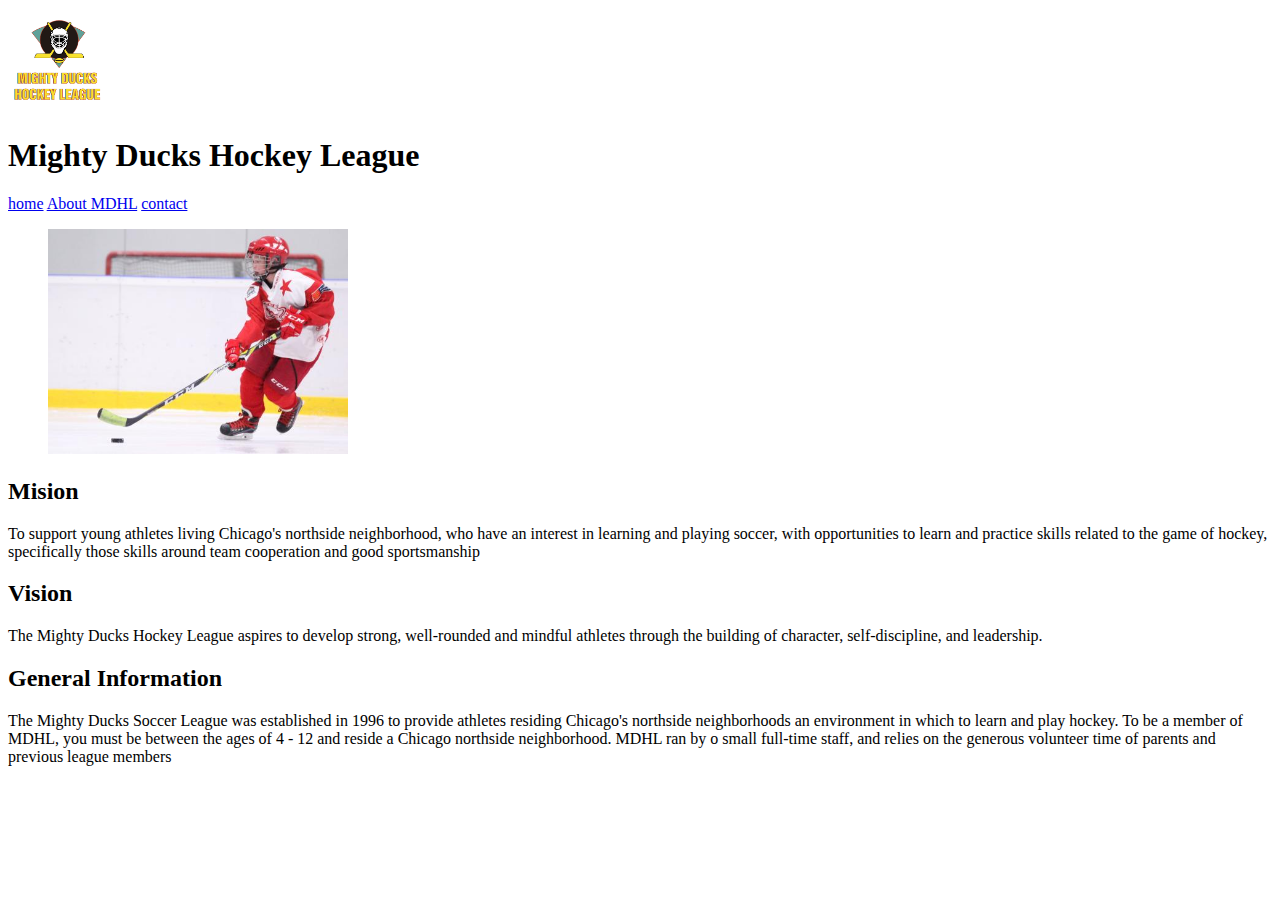
==== AboutMDHL.html @ 8af1686c "test1" ====
<!DOCTYPE html>
<html lang="en">
<head>
    <meta charset="UTF-8">
    <meta http-equiv="X-UA-Compatible" content="IE=edge">
    <meta name="viewport" content="width=device-width, initial-scale=1.0">
    <title>About MDHL</title>
    <link rel="icon" href="img/Logo_Mighty_ducks-01.ico">
</head>
<body>

        <header>
            <img src="img/Logo_Mighty_ducks-01.png" width="100" alt="logo">
            <h1>Mighty Ducks Hockey League</h1>
        </header>
        <nav>
            <a href="index.html">home</a>
            <a href="AboutMDHL.html" target="_blank">About MDHL</a>
            <a href="contact.html" target="_blank">contact</a>
        </nav>
    

    <figure>
    <img src="img/hockey_2.jpg" width="300" alt="imagen2">
    </figure>

    <article>
        <h2>Mision</h2>
        <p>To support young athletes living Chicago's northside neighborhood, who have an interest in
            learning and playing soccer, with opportunities to learn and practice skills related to the game of
            hockey, specifically those skills around team cooperation and good sportsmanship</p>
        <h2>Vision</h2>    
        <p>The Mighty Ducks Hockey League aspires to develop strong, well-rounded and mindful athletes
            through the building of character, self-discipline, and leadership.</p>
            <h2>General Information</h2>
            <p>The Mighty Ducks Soccer League was established in 1996 to provide athletes residing
                Chicago's northside neighborhoods an environment in which to learn and play hockey. To be a
                member of MDHL, you must be between the ages of 4 - 12 and reside a Chicago northside
                neighborhood. MDHL ran by o small full-time staff, and relies on the generous volunteer time of
                parents and previous league members</p>
    </article>

    
</body>
</html>
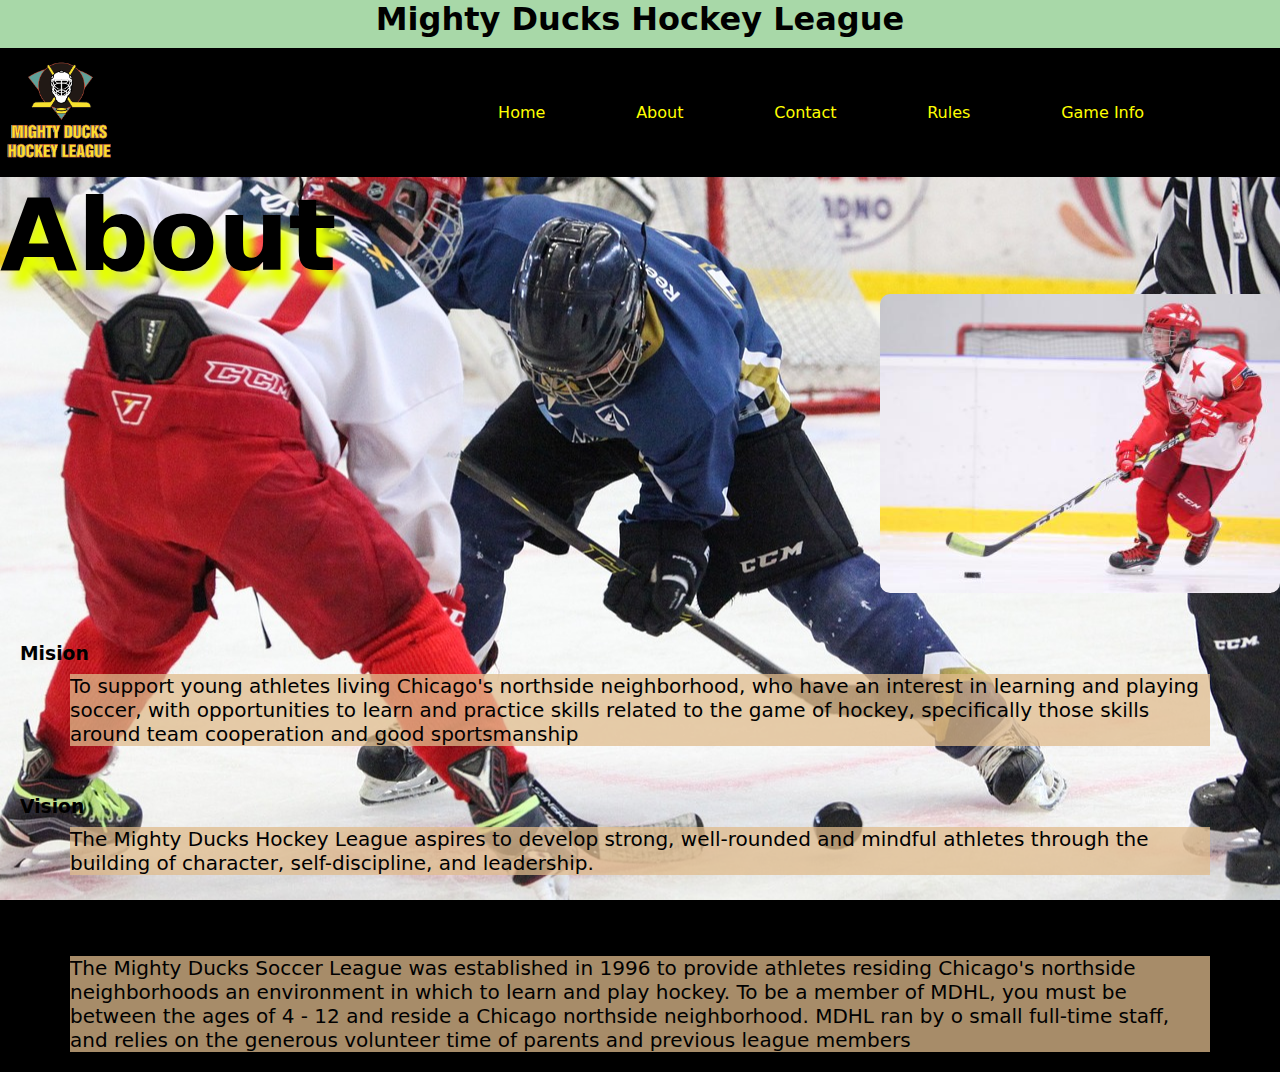
==== commit 870fafc1: "t_3" ====
--- a/AboutMDHL.html
+++ b/AboutMDHL.html
@@ -3,43 +3,79 @@
 <head>
     <meta charset="UTF-8">
     <meta http-equiv="X-UA-Compatible" content="IE=edge">
-    <meta name="viewport" content="width=device-width, initial-scale=1.0">
-    <title>About MDHL</title>
-    <link rel="icon" href="img/Logo_Mighty_ducks-01.ico">
+    <meta name="viewport" content="width=, initial-scale=1.0">
+    <title>About</title>
+    <link rel="icon" href="./img/Logo_Mighty_ducks-01.png" type="image/x-icon">
+    <link rel="stylesheet" href="./style.css">
 </head>
 <body>
+    <h1>Mighty Ducks Hockey League</h1>
+    
+    <header>
+        <div class="logo"><img src="./img/Logo_Mighty_ducks-01.png" width="120" alt="logo"></div>
 
-        <header>
-            <img src="img/Logo_Mighty_ducks-01.png" width="100" alt="logo">
-            <h1>Mighty Ducks Hockey League</h1>
-        </header>
+        
         <nav>
-            <a href="index.html">home</a>
-            <a href="AboutMDHL.html" target="_blank">About MDHL</a>
-            <a href="contact.html" target="_blank">contact</a>
+            <a href="home.html">Home</a>
+            <a href="AboutMDHL.html">About</a>
+            <a href="contact.html">Contact</a>
+            <a href="rules.html">Rules</a>
+            <a href="game_info.html">Game Info</a>
         </nav>
+        
+        
+    </header>
+    
     
 
-    <figure>
-    <img src="img/hockey_2.jpg" width="300" alt="imagen2">
-    </figure>
+    <main>
 
-    <article>
-        <h2>Mision</h2>
-        <p>To support young athletes living Chicago's northside neighborhood, who have an interest in
+     <section>
+
+        <div>
+            <h2>About</h2>
+            <div class="imagen_1">
+            <img class="hockey1" src="./img/hockey_2.jpg" alt="hockey1" width="400">
+        </div></div>
+
+        
+        
+      <article>  
+     <div class="fechas">
+        <h3>Mision</h3>
+        <div class="space">
+
+            
+            
+            <p>To support young athletes living Chicago's northside neighborhood, who have an interest in
             learning and playing soccer, with opportunities to learn and practice skills related to the game of
-            hockey, specifically those skills around team cooperation and good sportsmanship</p>
-        <h2>Vision</h2>    
-        <p>The Mighty Ducks Hockey League aspires to develop strong, well-rounded and mindful athletes
-            through the building of character, self-discipline, and leadership.</p>
-            <h2>General Information</h2>
-            <p>The Mighty Ducks Soccer League was established in 1996 to provide athletes residing
+            hockey, specifically those skills around team cooperation and good sportsmanship</p></div> 
+    </div>
+
+    
+       <div class="fechas">
+            <h3>Vision</h3>
+            <div class="space"><p>The Mighty Ducks Hockey League aspires to develop strong, well-rounded and mindful athletes
+                through the building of character, self-discipline, and leadership.
+                </p></div>
+         </div>
+
+        
+
+        <div class="fechas">
+            <h3>General Information</h3>
+            <div class="space"><p>The Mighty Ducks Soccer League was established in 1996 to provide athletes residing
                 Chicago's northside neighborhoods an environment in which to learn and play hockey. To be a
                 member of MDHL, you must be between the ages of 4 - 12 and reside a Chicago northside
                 neighborhood. MDHL ran by o small full-time staff, and relies on the generous volunteer time of
-                parents and previous league members</p>
-    </article>
+                parents and previous league members</p></div> 
+         </div>
 
-    
+        </article>
+
+    </section>
+
+        
+</main>
 </body>
 </html>--- a/style.css
+++ b/style.css
@@ -0,0 +1,225 @@
+*{
+    padding: 0;
+    margin: 0;
+    box-sizing: border-box;
+}
+
+body{
+    font-family: system-ui, -apple-system, BlinkMacSystemFont, 'Segoe UI', Roboto, Oxygen, Ubuntu, Cantarell, 'Open Sans', 'Helvetica Neue', sans-serif;
+    background-color: black;
+}
+
+h1{
+    text-align: center;
+    background-color: #a8d8a8;
+    padding-bottom: 10px;
+}
+
+header{
+    display: flex;
+}
+
+
+nav{
+    display: flex;
+    justify-content: space-evenly;
+    margin: 50px;
+    flex-grow: 2;
+    
+
+    
+    /* background-position: center;
+    height: 30px;
+    padding-bottom: 280px; */
+
+}
+
+nav a{
+    display: block;
+    color: yellow;
+    background-attachment: fixed;
+    text-decoration: none;
+    margin: 5px;
+    text-align: center;
+    
+}
+
+main{
+    background-image: url("./img/design1_image1.jpg");
+    background-position: center;
+    background-color: hsla(34, 95%, 86%, 0.749);
+    background-attachment: fixed;
+    box-shadow: 5px 8px 10px black;
+    
+    /* display: flex;
+    flex-direction: column; */
+} 
+
+.imagen_1{
+    display: flex;
+    flex-direction: row-reverse;
+    
+        
+
+}
+
+.hockey1 {
+    border-radius: 10px;
+    border: 1px;
+    
+    
+    
+    /* position: relative;
+    left: 50px;
+    bottom: 100px;
+    border-radius: 10px; */
+    
+    
+}
+
+
+    
+
+
+.logo {
+    justify-content: space-evenly;
+    flex-grow: 1;
+}
+
+
+
+h2{
+    font-size: 100px;
+/* position: absolute;
+    left: 20px;
+    top: 500px; */
+    text-shadow: 10px 15px 10px rgb(229, 255, 0);
+}
+
+.space{
+    margin: 10px 70px 20px;
+    background-color: #dfbb8cbf;
+    
+    
+
+}
+
+h3{
+    margin-left: 20px;
+    margin-top: 50px;
+    
+}
+
+p{
+    font-size: 20px;
+}
+
+
+
+.contact{
+    margin-top: 10px;
+    color:black;
+}
+
+footer{
+    
+    color:black;
+
+}
+
+.foot{
+    display: flex;
+    
+    justify-content: space-around;
+}
+
+.ihf{
+    background-color: rgb(255, 255, 161);
+    text-align: center;
+}
+
+.parrafo{
+    display: flex;
+}
+
+.principal{
+    background-image: linear-gradient(rgba(5,7,12,0.75), rgba(5,7,12,0.75)),
+    url("./img/design1_image1.jpg");
+    color: yellow;
+    
+    
+}
+
+.fall{
+    color: yellow;
+    font-size: 20px;
+    font-style: italic;
+    margin-left: 50px;
+}
+
+.all{
+    font-style: italic;
+    text-decoration: underline;
+    margin-left: 50px;
+}
+
+.centrar{
+    display: flex;
+    justify-content: flex-start;
+    padding-left: 20px;
+}
+
+table{
+    border: 1px solid white;
+    
+
+}
+
+th{
+    border: 1px solid white;
+    padding: 15px 50px;
+}
+
+tr{
+    border: 1px solid white;
+    text-align: center;
+    padding: 3px 50px;
+}
+
+td{
+    border: 1px solid white; 
+    padding: 15px 50px;
+}
+
+.tabcen{
+    display: flex;
+    justify-content: center;
+    padding: 50px;
+}
+
+.info{
+    margin: 0px 50px 0px
+    /* margin-bottom: 15px; */
+    
+}
+
+.f2{
+    background-color: #242121;
+    color:yellow ;
+    padding: 30px 0px 30px;
+    
+}
+
+.phone{
+    display: flex;
+}
+.mail{
+    color: yellow;
+}
+
+
+
+
+
+
+
